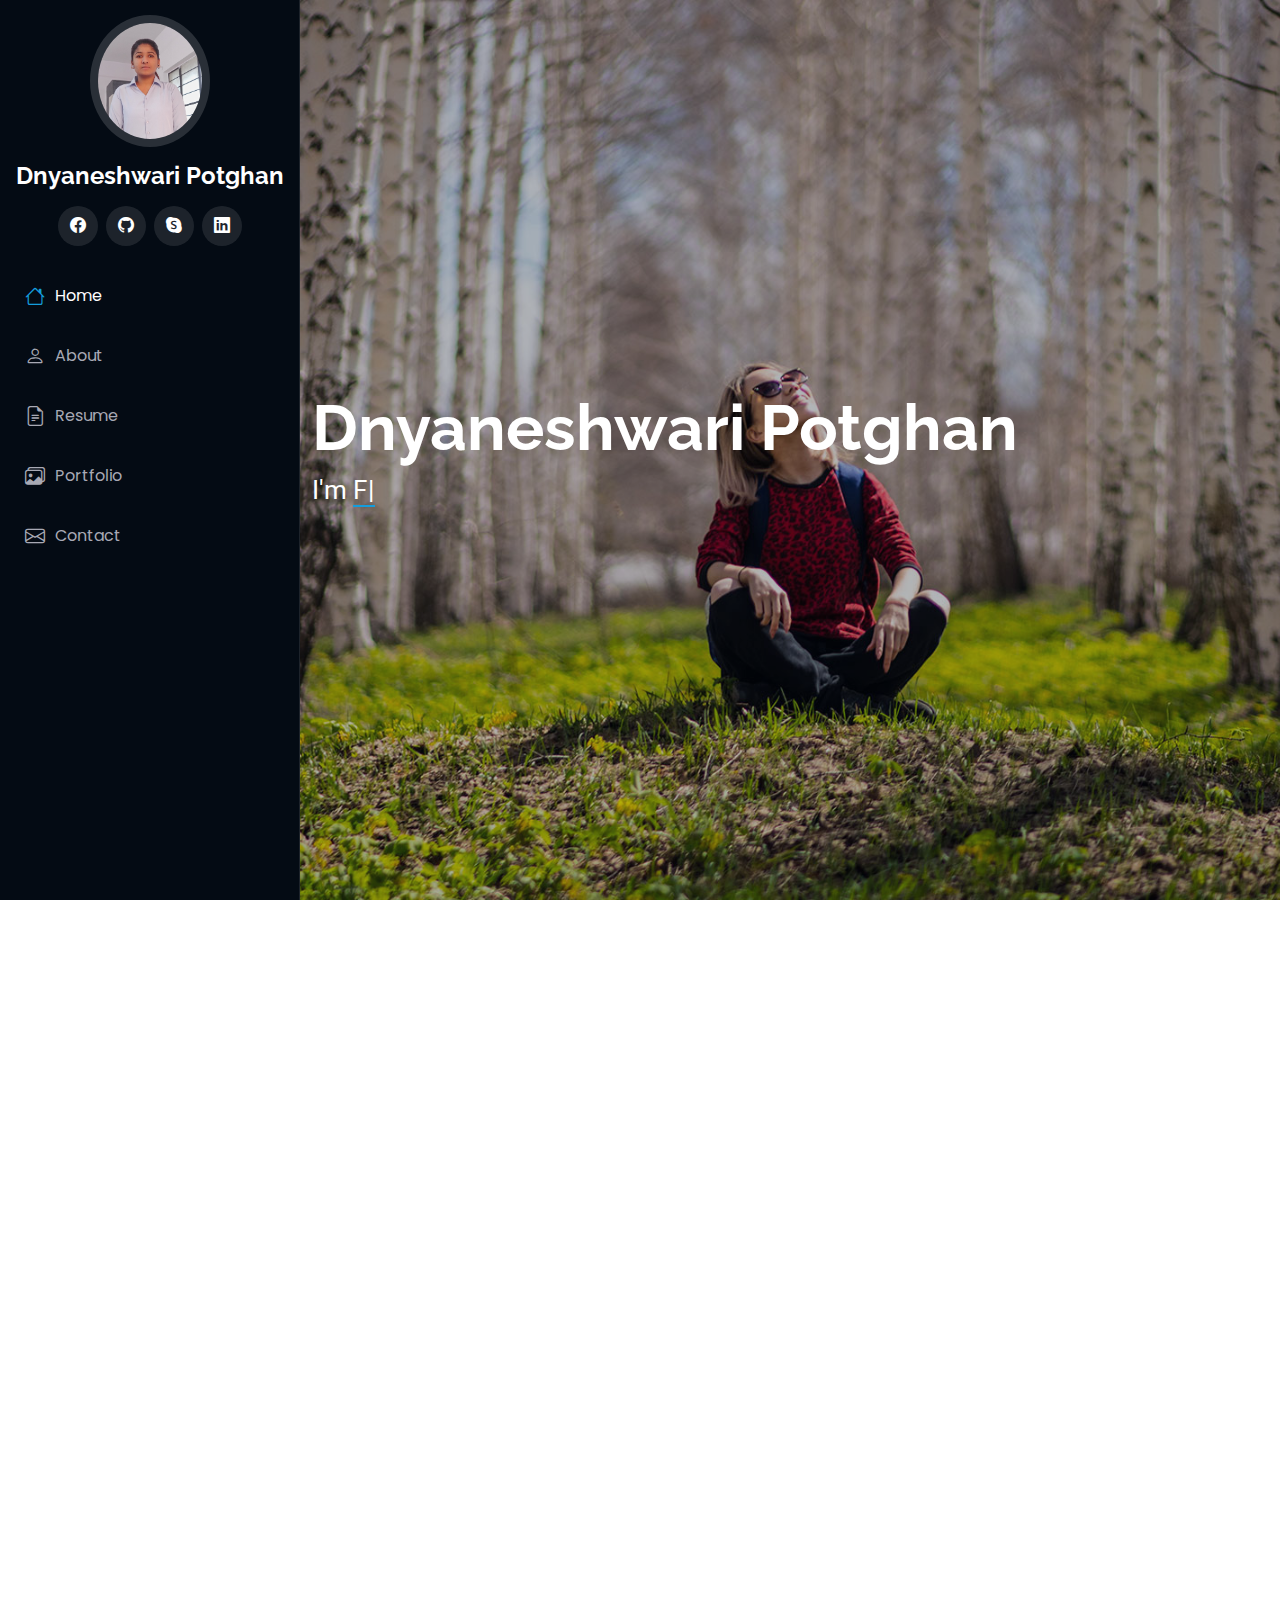
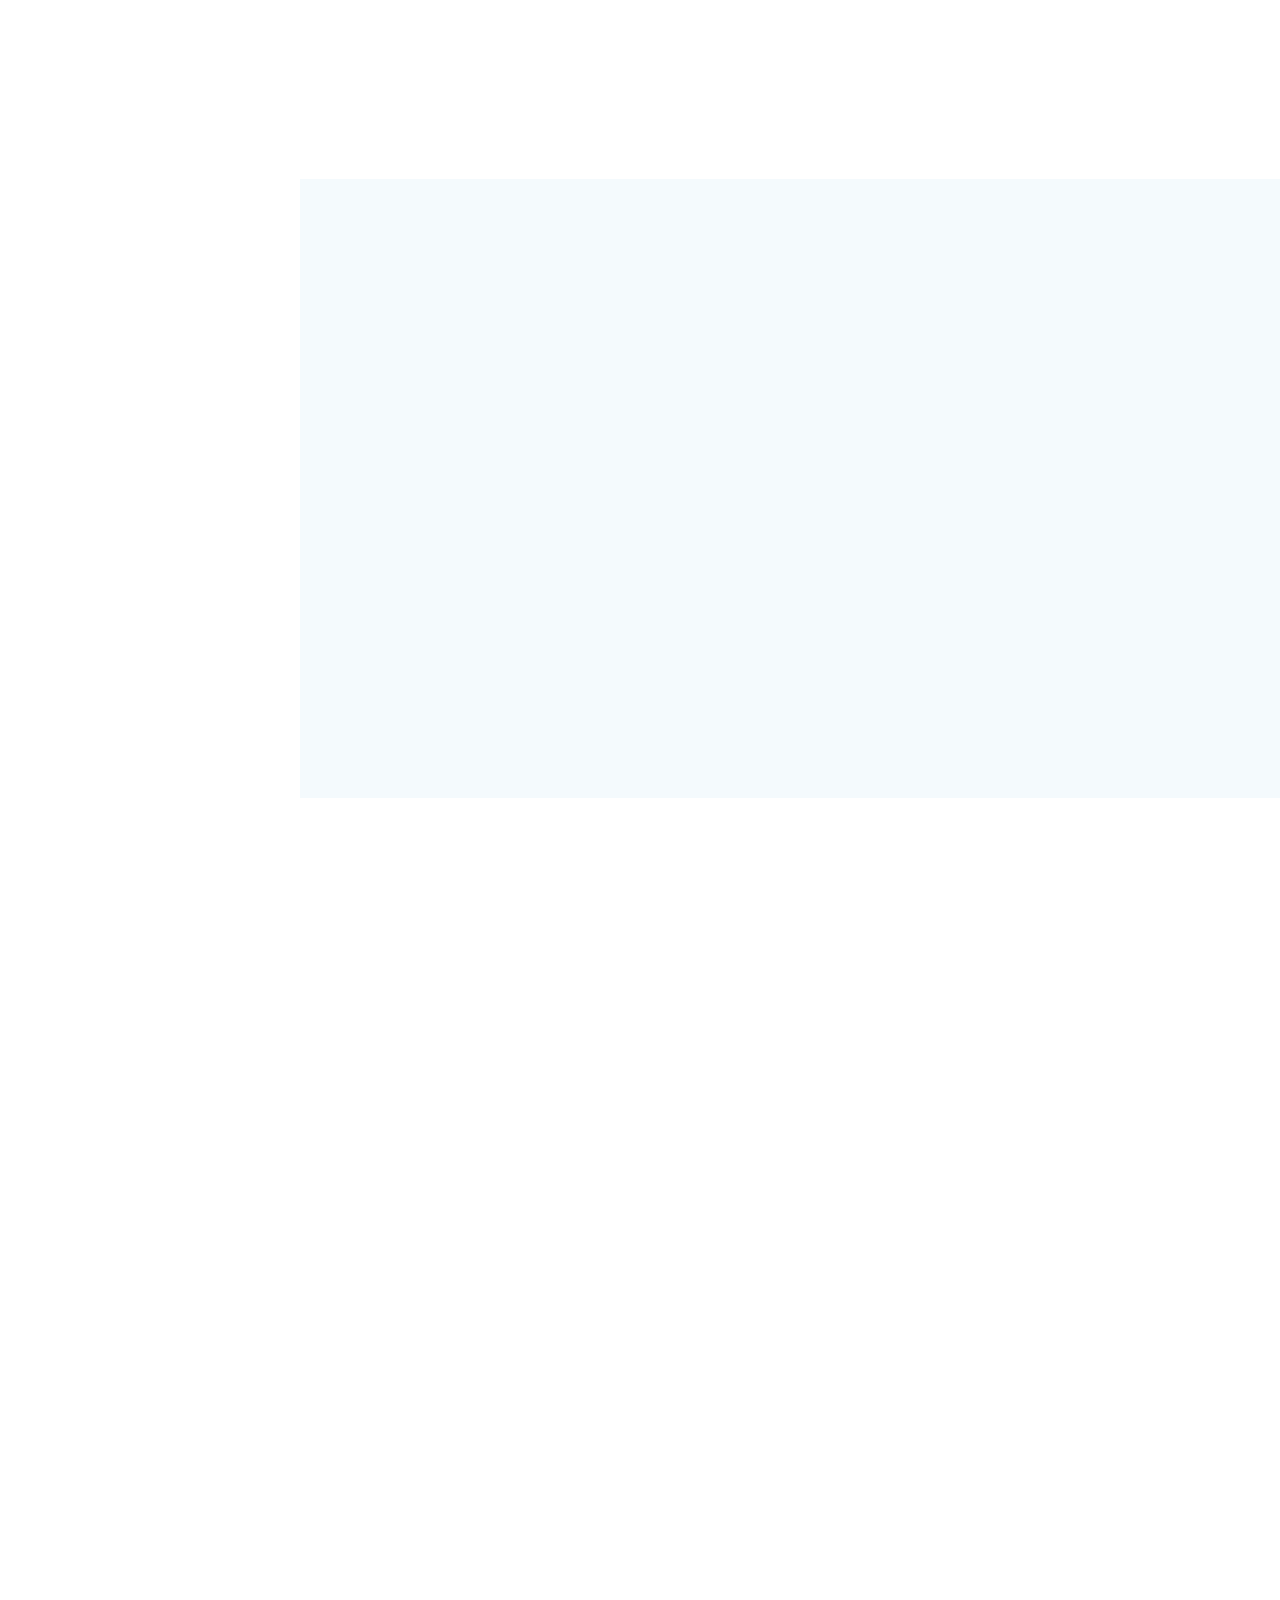
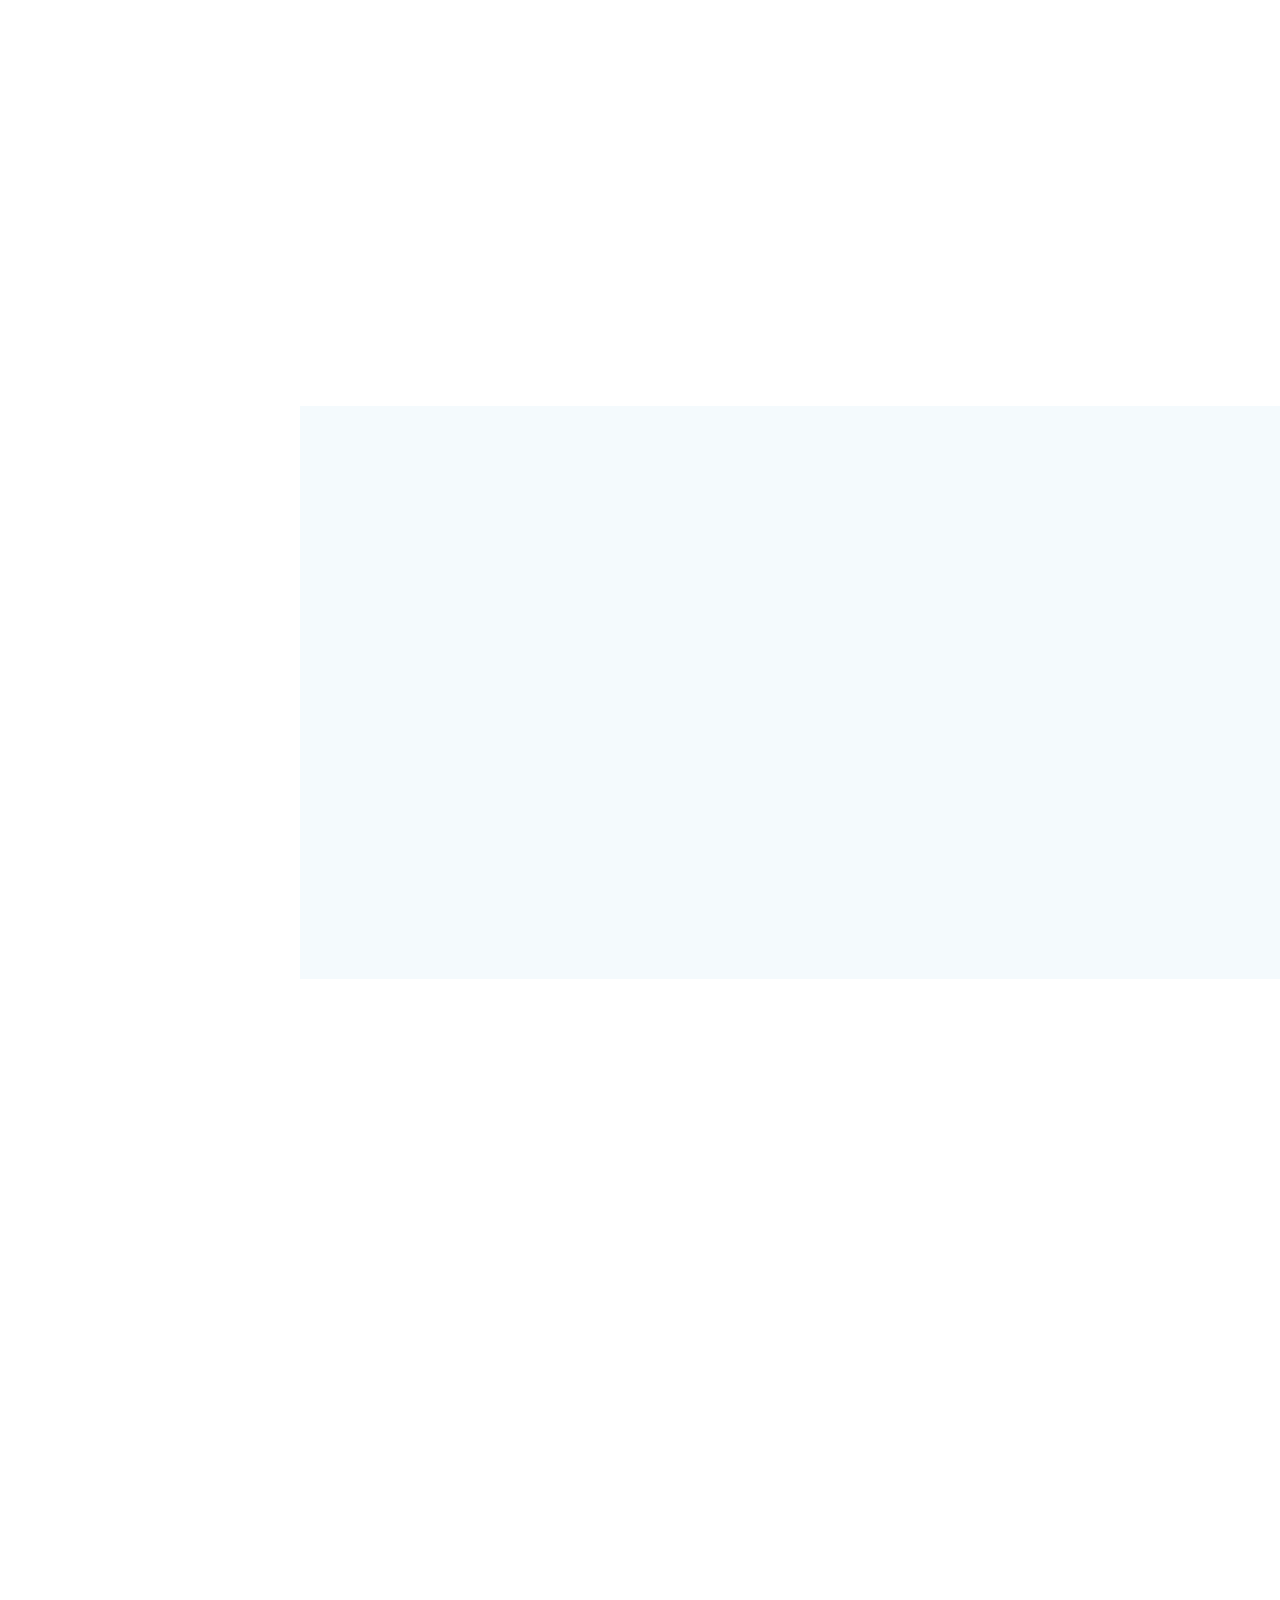
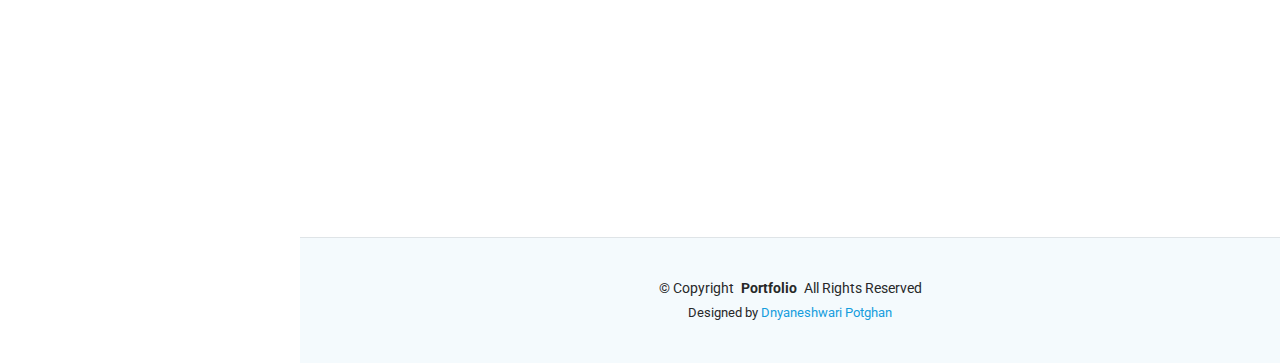
==== index.html @ bd9a8298 "Dnyaneshwari-Portfolio" ====
<!DOCTYPE html>
<html lang="en">

<head>
  <meta charset="utf-8">
  <meta content="width=device-width, initial-scale=1.0" name="viewport">
  <title> Dnyaneshwari Potghan</title>
  <meta content="" name="description">
  <meta content="" name="keywords">

  <!-- Favicons -->
  <link href=" https://static.vecteezy.com/system/resources/previews/004/753/030/non_2x/portfolio-icon-shadowed-detailed-portfolio-logo-free-vector.jpg" rel="icon">
  <link href="assets/img/apple-touch-icon.png" rel="apple-touch-icon">

  <!-- Fonts -->
  <link href="https://fonts.googleapis.com" rel="preconnect">
  <link href="https://fonts.gstatic.com" rel="preconnect" crossorigin>
  <link
    href="https://fonts.googleapis.com/css2?family=Roboto:ital,wght@0,100;0,300;0,400;0,500;0,700;0,900;1,100;1,300;1,400;1,500;1,700;1,900&family=Poppins:ital,wght@0,100;0,200;0,300;0,400;0,500;0,600;0,700;0,800;0,900;1,100;1,200;1,300;1,400;1,500;1,600;1,700;1,800;1,900&family=Raleway:ital,wght@0,100;0,200;0,300;0,400;0,500;0,600;0,700;0,800;0,900;1,100;1,200;1,300;1,400;1,500;1,600;1,700;1,800;1,900&display=swap"
    rel="stylesheet">

  <!-- Vendor CSS Files -->
  <link href="assets/vendor/bootstrap/css/bootstrap.min.css" rel="stylesheet">
  <link href="assets/vendor/bootstrap-icons/bootstrap-icons.css" rel="stylesheet">
  <link href="assets/vendor/aos/aos.css" rel="stylesheet">
  <link href="assets/vendor/glightbox/css/glightbox.min.css" rel="stylesheet">
  <link href="assets/vendor/swiper/swiper-bundle.min.css" rel="stylesheet">

  <!-- Main CSS File -->
  <link href="assets/css/main.css" rel="stylesheet">

  <!-- =======================================================
  * Template Name: iPortfolio
  * Template URL: https://bootstrapmade.com/iportfolio-bootstrap-portfolio-websites-template/
  * Updated: Jun 29 2024 with Bootstrap v5.3.3
  * Author: BootstrapMade.com
  * License: https://bootstrapmade.com/license/
  ======================================================== -->
</head>

<body class="index-page">

  <header id="header" class="header dark-background d-flex flex-column">
    <i class="header-toggle d-xl-none bi bi-list"></i>

    <div class="profile-img">
      <img src="assets/img/my-profile-img.jpg" alt="" class="img-fluid rounded-circle">
    </div>

    <a href="index.html" class="logo d-flex align-items-center justify-content-center">
      <!-- Uncomment the line below if you also wish to use an image logo -->
      <!-- <img src="assets/img/logo.png" alt=""> -->
      <h1 class="sitename"> Dnyaneshwari Potghan</h1>
    </a>

    <div class="social-links text-center">

      <a href="#" class="facebook"><i class="bi bi-facebook"></i></a>
      <a href="https://github.com/dnyanu-id9673" class="instagram"><i class="bi bi-github"></i></a>
      <a href="#" class="google-plus"><i class="bi bi-skype"></i></a>
      <a href="https://www.linkedin.com/in/dnyaneshwari-potghan-8aaa80269?utm_source=share&utm_campaign=share_via&utm_content=profile&utm_medium=android_app" class="linkedin"><i class="bi bi-linkedin"></i></a>
    </div>

    <nav id="navmenu" class="navmenu">
      <ul>
        <li><a href="#hero" class="active"><i class="bi bi-house navicon"></i>Home</a></li>
        <li><a href="#about"><i class="bi bi-person navicon"></i> About</a></li>
        <li><a href="#resume"><i class="bi bi-file-earmark-text navicon"></i> Resume</a></li>
        <li><a href="#portfolio"><i class="bi bi-images navicon"></i> Portfolio</a></li>




        <li><a href="#contact"><i class="bi bi-envelope navicon"></i> Contact</a></li>
      </ul>
    </nav>

  </header>

  <main class="main">

    <!-- Hero Section -->
    <section id="hero" class="hero section dark-background">

      <img src="assets/img/hero-bg.jpg" alt="" data-aos="fade-in" class="">

      <div class="container" data-aos="fade-up" data-aos-delay="100">
        <h2>Dnyaneshwari Potghan</h2>
        <p>I'm <span class="typed"
            data-typed-items="Fronted   Developer, Website  Developer, UI  Developer">Developer</span><span
            class="typed-cursor typed-cursor--blink" aria-hidden="true"></span><span
            class="typed-cursor typed-cursor--blink" aria-hidden="true"></span></p>
      </div>

    </section><!-- /Hero Section -->

    <!-- About Section -->
    <section id="about" class="about section">

      <!-- Section Title -->
      <div class="container section-title" data-aos="fade-up">
        <h2>About</h2>
        <p> I am a passionate <strong> Frontend Developer </strong>with experience in building responsive, user-friendly
          web applications. I specialize in HTML, CSS, JavaScript, and modern frameworks like Bootstrap to create
          seamless and interactive user experiences.

          With a keen eye for design and functionality, I focus on writing clean, maintainable code and ensuring
          cross-browser compatibility. </p>

      </div><!-- End Section Title -->

      <div class="container" data-aos="fade-up" data-aos-delay="100">

        <div class="row gy-4 justify-content-center">
          <div class="col-lg-4">
            <img src="assets/img/my-profile-img.jpg" class="img-fluid" alt="">
          </div>
          <div class="col-lg-8 content">
            <h2>UI/ Designer &amp; Web Developer.</h2>
            <p class="fst-italic py-3">
              <!-- Lorem ipsum dolor sit amet, consectetur adipiscing elit, sed do eiusmod tempor incididunt ut labore et dolore
              magna aliqua. -->
            </p>
            <div class="row">
              <div class="col-lg-6">
                <ul>
                  <li><i class="bi bi-chevron-right"></i> <strong>Birthday:</strong> <span>17 July 2003</span></li>
                  <li><i class="bi bi-chevron-right"></i> <strong>Website:</strong> <span>www.example.com</span></li>
                  <li><i class="bi bi-chevron-right"></i> <strong>Phone:</strong> <span> 7447576106</span></li>
                  <li><i class="bi bi-chevron-right"></i> <strong>City:</strong> <span> Maharastra , Pune</span></li>
                </ul>
              </div>
              <div class="col-lg-6">
                <ul>
                  <li><i class="bi bi-chevron-right"></i> <strong>Age:</strong> <span>21</span></li>
                  <li><i class="bi bi-chevron-right"></i> <strong>Degree:</strong> <span>BCS</span></li>
                  <li><i class="bi bi-chevron-right"></i> <strong>Email:</strong>
                    <span>dnyaneshwaripotghan@@gmail.com</span>
                  </li>
                  <li><i class="bi bi-chevron-right"></i> <strong>Freelance:</strong> <span>Available</span></li>
                </ul>
              </div>
            </div>
            <p class="py-3">
              My expertise extends to <strong> Frontend / UI </strong>principles, performance optimization, and
              integrating APIs to deliver dynamic and engaging websites.

              I am always eager to learn and explore the latest technologies to enhance my development skills. Whether
              it's crafting pixel-perfect designs, optimizing performance, or implementing smooth animations, I strive
              to create intuitive and aesthetically pleasing digital experiences.
            </p>
          </div>
        </div>

      </div>

    </section><!-- /About Section -->

    <!-- Stats Section -->
    <section id="stats" class="stats section">

      <div class="container" data-aos="fade-up" data-aos-delay="100">



      </div>

    </section><!-- /Stats Section -->

    <!-- Skills Section -->
    <section id="skills" class="skills section light-background">

      <!-- Section Title -->
      <div class="container section-title" data-aos="fade-up">
        <h2>Skills</h2>
        <!-- <p>Necessitatibus eius consequatur ex aliquid fuga eum quidem sint consectetur velit</p> -->
      </div><!-- End Section Title -->

      <div class="container" data-aos="fade-up" data-aos-delay="100">

        <div class="row skills-content skills-animation">

          <div class="col-lg-6">

            <div class="progress">
              <span class="skill"><span>HTML 5</span> <i class="val">100%</i></span>
              <div class="progress-bar-wrap">
                <div class="progress-bar" role="progressbar" aria-valuenow="100" aria-valuemin="0" aria-valuemax="100">
                </div>
              </div>
            </div><!-- End Skills Item -->

            <div class="progress">
              <span class="skill"><span>CSS 3</span> <i class="val">100%</i></span>
              <div class="progress-bar-wrap">
                <div class="progress-bar" role="progressbar" aria-valuenow="100" aria-valuemin="0" aria-valuemax="100">
                </div>
              </div>
            </div><!-- End Skills Item -->

            <div class="progress">
              <span class="skill"><span>JavaScript</span> <i class="val">75%</i></span>
              <div class="progress-bar-wrap">
                <div class="progress-bar" role="progressbar" aria-valuenow="96" aria-valuemin="0" aria-valuemax="100">
                </div>
              </div>
            </div><!-- End Skills Item -->
            <div class="progress">
              <span class="skill"><span> DOM Manipulation</span> <i class="val">96%</i></span>
              <div class="progress-bar-wrap">
                <div class="progress-bar" role="progressbar" aria-valuenow="96" aria-valuemin="0" aria-valuemax="100">
                </div>
              </div>
            </div><!-- End Skills Item -->
            <div class="progress">
              <span class="skill"><span>Responsiveness</span> <i class="val">100%</i></span>
              <div class="progress-bar-wrap">
                <div class="progress-bar" role="progressbar" aria-valuenow="100" aria-valuemin="0" aria-valuemax="100">
                </div>
              </div>
            </div><!-- End Skills Item -->


          </div>

          <div class="col-lg-6">


            <div class="progress">
              <span class="skill"><span> Restful API</span> <i class="val">100%</i></span>
              <div class="progress-bar-wrap">
                <div class="progress-bar" role="progressbar" aria-valuenow="100" aria-valuemin="0" aria-valuemax="100">
                </div>
              </div>
            </div><!-- End Skills Item -->

            <div class="progress">
              <span class="skill"><span> BootStrap</span> <i class="val">100%</i></span>
              <div class="progress-bar-wrap">
                <div class="progress-bar" role="progressbar" aria-valuenow="100" aria-valuemin="0" aria-valuemax="100">
                </div>
              </div>
            </div><!-- End Skills Item -->


            <div class="progress">
              <span class="skill"><span>JSON</span> <i class="val">95%</i></span>
              <div class="progress-bar-wrap">
                <div class="progress-bar" role="progressbar" aria-valuenow="96" aria-valuemin="0" aria-valuemax="100">
                </div>
              </div>
            </div><!-- End Skills Item -->



            <div class="progress">
              <span class="skill"><span> Ajax</span> <i class="val">95%</i></span>
              <div class="progress-bar-wrap">
                <div class="progress-bar" role="progressbar" aria-valuenow="96" aria-valuemin="0" aria-valuemax="100">
                </div>
              </div>
            </div><!-- End Skills Item -->

            <div class="progress">
              <span class="skill"><span> Backend - Java</span> <i class="val">96%</i></span>
              <div class="progress-bar-wrap">
                <div class="progress-bar" role="progressbar" aria-valuenow="96" aria-valuemin="0" aria-valuemax="100">
                </div>
              </div>
            </div><!-- End Skills Item -->

            <div class="progress">
              <span class="skill"><span> Database - MySQL</span> <i class="val">96%</i></span>
              <div class="progress-bar-wrap">
                <div class="progress-bar" role="progressbar" aria-valuenow="96" aria-valuemin="0" aria-valuemax="100">
                </div>
              </div>
            </div><!-- End Skills Item -->




          </div>

        </div>

      </div>

    </section><!-- /Skills Section -->

    <!-- Resume Section -->
    <section id="resume" class="resume section">

      <!-- Section Title -->
      <div class="container section-title" data-aos="fade-up">
        <h2>Resume</h2>
        <!-- <p>Magnam dolores commodi suscipit. Necessitatibus eius consequatur ex aliquid fuga eum quidem. Sit sint
          consectetur velit. Quisquam quos quisquam cupiditate. Et nemo qui impedit suscipit alias ea. Quia fugiat sit
          in iste officiis commodi quidem hic quas.</p> -->
      </div><!-- End Section Title -->

      <div class="container">

        <div class="row">

          <div class="col-lg-6" data-aos="fade-up" data-aos-delay="100">
            <h3 class="resume-title">Sumary</h3>

            <!-- <div class="resume-item pb-0">
              <h4> App</h4>
              <p><em>Innovative and deadline-driven Graphic Designer with 3+ years of experience designing and
                  developing user-centered digital/print marketing material from initial concept to final, polished
                  deliverable.</em></p>
              <ul>
                <li>Portland par 127,Orlando, FL</li>
                <li>(123) 456-7891</li>
                <li>alice.barkley@example.com</li>
              </ul>
            </div>Edn Resume Item -->

            <h3 class="resume-title">Education</h3>

            <div class="resume-item">
              <h4>Master of Computer Science (MCS)</h4>
              <h5> 2024-2025 (Pursuing)</h5>
              <p><em> Savitribai Phule Pune University</em></p>
              <p>CGPA : 8.00 </p>
            </div><!-- Edn Resume Item -->
            <div class="resume-item">
              <h4> BSC Computer Science (BCS)</h4>
              <h5>2021 - 2024</h5>
              <p><em> Savitribai Phule Pune University</em></p>
              <p> CGPA : 8.27</p>
            </div><!-- Edn Resume Item -->

            <div class="resume-item">
              <h4> 12th HSC</h4>
              <h5>2020 - 2021</h5>
              <p><em>Percentage : 83.00 </em></p>
              <p>Pune Board </p>
            </div>
            <div class="resume-item">
              <h4> 10th SSC</h4>
              <h5>2020 - 2021</h5>
              <p><em>Percentage : 72.80 </em></p>
              <p>Pune Board </p>
            </div><!-- Edn Resume Item -->

          </div>

          <div class="col-lg-6" data-aos="fade-up" data-aos-delay="200">
            <h3 class="resume-title">Professional Experience</h3>
            <div class="resume-item">
              <h4> Web / UI Developer</h4>
              <h5>2024-2025 - Present</h5>
              <p><em> Appzia Technology Viman Nagar Pune</em></p>
              <ul>
                <li> As a Web Developer, I was responsible for designing, developing, and maintaining dynamic and
                  responsive web applications. My role involved working with front-end and back-end technologies to
                  create seamless user experiences. </li>
                <li>As a Front-End Developer at Appzia, I successfully designed and developed 10+ web projects, creating
                  responsive and user-friendly interfaces. My role involved translating UI/UX designs into functional
                  web applications using HTML, CSS, JavaScript, and Bootstrap. I worked closely with designers and
                  backend developers to build interactive and engaging web experiences while ensuring cross-browser
                  compatibility and optimized performance. </li>
                  <li> Throughout my tenure, I focused on enhancing website speed,
                    improving accessibility, and implementing best practices for modern web development. I also gained
                    hands-on experience in API integration,   and responsive design techniques. My
                    contributions helped deliver high-quality, visually appealing, and scalable web applications,
                    demonstrating my expertise in front-end development. </li>

              </ul>
            </div><!-- Edn Resume Item -->

            <div class="resume-item">
              <h4> Frontend Developer</h4>
              <h5>2024</h5>
              <p><em> BrightLink Info Technology PVR LTD Karve Nagar Pune</em></p>
              <ul>
                <li> As a Front-End Developer, I was responsible for creating visually appealing, responsive, and
                  user-friendly web applications. My role involved translating UI/UX designs into functional web
                  interfaces while ensuring smooth performance and cross-browser compatibility.</li>
              
              </ul>
            </div><!-- Edn Resume Item -->

          </div>

        </div>

      </div>

    </section><!-- /Resume Section -->

    <!-- Portfolio Section -->
    <section id="portfolio" class="portfolio section light-background">

      <!-- Section Title -->
      <div class="container section-title" data-aos="fade-up">
        <h2>Portfolio</h2>
        <!-- <p>Magnam dolores commodi suscipit. Necessitatibus eius consequatur ex aliquid fuga eum quidem. Sit sint
          consectetur velit. Quisquam quos quisquam cupiditate. Et nemo qui impedit suscipit alias ea. Quia fugiat sit
          in iste officiis commodi quidem hic quas.</p> -->
      </div><!-- End Section Title -->

      <div class="container">

        <div class="isotope-layout" data-default-filter="*" data-layout="masonry" data-sort="original-order">

          <ul class="portfolio-filters isotope-filters" data-aos="fade-up" data-aos-delay="100">
            <li data-filter="*" class="filter-active">All</li>
            <li data-filter=".filter-app">Website</li>
            <li data-filter=".filter-product"> Dashboard</li>
            <!-- <li data-filter=".filter-branding">Branding</li>
            <li data-filter=".filter-books">Books</li> -->
          </ul><!-- End Portfolio Filters -->

          <div class="row gy-4 isotope-container" data-aos="fade-up" data-aos-delay="200">

            <div class="col-lg-4 col-md-6 portfolio-item isotope-item filter-app">
              <div class="portfolio-content h-100">
                <img src="assets/img/portfolio/ website1 (1).png" class="img-fluid" alt="">
                <div class="portfolio-info">
                  <h4>Website1</h4>
                  <p> Gadilo Bharat.com</p>
                  <a href="assets/img/portfolio/ website1 (1).png" title="" data-gallery="portfolio-gallery-app"
                    class="glightbox preview-link"><i class="bi bi-zoom-in"></i></a>
                  <a href="https://gadilobharat.com/" title="More Details" class="details-link"><i
                      class="bi bi-link-45deg"></i></a>
                </div>
              </div>
            </div><!-- End Portfolio Item -->


            <div class="col-lg-4 col-md-6 portfolio-item isotope-item filter-app">
              <div class="portfolio-content h-100">
                <img src="assets/img/portfolio/ website1 (2).png" class="img-fluid" alt="">
                <div class="portfolio-info">
                  <h4>Website2</h4>
                  <p> Enclousure</p>
                  <a href="assets/img/portfolio/ website1 (2).png" title="" data-gallery="portfolio-gallery-app"
                    class="glightbox preview-link"><i class="bi bi-zoom-in"></i></a>
                  <a href="https://enclosureapp.com/" title="More Details" class="details-link"><i
                      class="bi bi-link-45deg"></i></a>
                </div>
              </div>
            </div><!-- End Portfolio Item -->

            <div class="col-lg-4 col-md-6 portfolio-item isotope-item filter-app">
              <div class="portfolio-content h-100">
                <img src="assets/img/portfolio/ website1 (3).png" class="img-fluid" alt="">
                <div class="portfolio-info">
                  <h4>Website3</h4>
                  <p> Online Grossary Shop</p>
                  <a href="assets/img/portfolio/ website1 (3).png" title="" data-gallery="portfolio-gallery-app"
                    class="glightbox preview-link"><i class="bi bi-zoom-in"></i></a>
                  <a href="./website-two.html" title="More Details" class="details-link"><i
                      class="bi bi-link-45deg"></i></a>
                </div>
              </div>
            </div><!-- End Portfolio Item -->

            <!-- --------------------------- -->
            <div class="col-lg-4 col-md-6 portfolio-item isotope-item filter-app">
              <div class="portfolio-content h-100">
                <img src="assets/img/portfolio/ website1 (4).png" class="img-fluid" alt="">
                <div class="portfolio-info">
                  <h4>Website4</h4>
                  <p> PortFolio</p>
                  <a href="assets/img/portfolio/ website1 (4).png" title="" data-gallery="portfolio-gallery-app"
                    class="glightbox preview-link"><i class="bi bi-zoom-in"></i></a>
                  <a href="index.html" title="More Details" class="details-link"><i
                      class="bi bi-link-45deg"></i></a>
                </div>
              </div>
            </div><!-- End Portfolio Item -->


            <div class="col-lg-4 col-md-6 portfolio-item isotope-item filter-app">
              <div class="portfolio-content h-100">
                <img src="assets/img/portfolio/ website1 (5).png" class="img-fluid" alt="">
                <div class="portfolio-info">
                  <h4>Website5</h4>
                  <p> Wikipedia</p>
                  <a href="assets/img/portfolio/ website1 (5).png" title="" data-gallery="portfolio-gallery-app"
                    class="glightbox preview-link"><i class="bi bi-zoom-in"></i></a>
                  <a href="./website-one.html" title="More Details" class="details-link"><i
                      class="bi bi-link-45deg"></i></a>
                </div>
              </div>
            </div><!-- End Portfolio Item -->
            <div class="col-lg-4 col-md-6 portfolio-item isotope-item filter-app">
              <div class="portfolio-content h-100">
                <img src="assets/img/portfolio/ myntra1 (10).png" class="img-fluid" alt="">
                <div class="portfolio-info">
                  <h4>Website6</h4>
                  <p> Myntra Clone Website</p>
                  <a href="assets/img/portfolio/ myntra1 (10).png" title="" data-gallery="portfolio-gallery-app"
                    class="glightbox preview-link"><i class="bi bi-zoom-in"></i></a>
                  <a href="./website-four.html" title="More Details" class="details-link"><i
                      class="bi bi-link-45deg"></i></a>
                </div>
              </div>
            </div><!-- End Portfolio Item -->

            <!-- ------------------------------ -->

            <div class="col-lg-4 col-md-6 portfolio-item isotope-item filter-product">
              <div class="portfolio-content h-100">
                <img src="assets/img/portfolio/dashoard1 (1).png" class="img-fluid" alt="">
                <div class="portfolio-info">
                  <h4>Dashboard1</h4>
                  <p> Heddge Capitals</p>
                  <a href="assets/img/portfolio/dashoard1 (1).png" title="Product 1"
                    data-gallery="portfolio-gallery-product" class="glightbox preview-link"><i
                      class="bi bi-zoom-in"></i></a>
                  <a href="./dashboard-one.html" title="More Details" class="details-link"><i
                      class="bi bi-link-45deg"></i></a>
                </div>
              </div>
            </div><!-- End Portfolio Item -->

             

           

            <div class="col-lg-4 col-md-6 portfolio-item isotope-item filter-product">
              <div class="portfolio-content h-100">
                <img src="assets/img/portfolio/dash2 (1).png" class="img-fluid" alt="">
                <div class="portfolio-info">
                  <h4> Dashboard2</h4>
                  <p> Heddge Capital</p>
                  <a href="assets/img/portfolio/dash2 (1).png" title="Dashboard2"
                    data-gallery="portfolio-gallery-product" class="glightbox preview-link"><i
                      class="bi bi-zoom-in"></i></a>
                  <a href="./dashboard-two.html" title="More Details" class="details-link"><i
                      class="bi bi-link-45deg"></i></a>
                </div>
              </div>
            </div><!-- End Portfolio Item -->

             

            

            

            <div class="col-lg-4 col-md-6 portfolio-item isotope-item filter-product">
              <div class="portfolio-content h-100">
                <img src="assets/img/portfolio/ dash3 (1).png" class="img-fluid" alt="">
                <div class="portfolio-info">
                  <h4>Dashboard3</h4>
                  <p> Gadilo Bharat</p>
                  <a href="assets/img/portfolio/ dash3 (1).png" title="Dashboard3"
                    data-gallery="portfolio-gallery-product" class="glightbox preview-link"><i
                      class="bi bi-zoom-in"></i></a>
                  <a href="./dashboard-three.html" title="More Details" class="details-link"><i
                      class="bi bi-link-45deg"></i></a>
                </div>
              </div>
            </div><!-- End Portfolio Item -->


            <div class="col-lg-4 col-md-6 portfolio-item isotope-item filter-product">
              <div class="portfolio-content h-100">
                <img src="assets/img/portfolio/ dash4 (2).png" class="img-fluid" alt="">
                <div class="portfolio-info">
                  <h4>Dashboard4</h4>
                  <p> Color Prediction</p>
                  <a href="assets/img/portfolio/ dash4 (2).png" title="Dashboard4"
                    data-gallery="portfolio-gallery-product" class="glightbox preview-link"><i
                      class="bi bi-zoom-in"></i></a>
                  <a href="./dashboard-four.html" title="More Details" class="details-link"><i
                      class="bi bi-link-45deg"></i></a>
                </div>
              </div>
            </div><!-- End Portfolio Item -->
            <!-- <div class="col-lg-4 col-md-6 portfolio-item isotope-item filter-product">
              <div class="portfolio-content h-100">
                <img src="assets/img/portfolio/product-3.jpg" class="img-fluid" alt="">
                <div class="portfolio-info">
                  <h4>Dashboard5</h4>
                  <p>Lorem ipsum, dolor sit amet consectetur</p>
                  <a href="assets/img/portfolio/product-3.jpg" title="Dashboard5"
                    data-gallery="portfolio-gallery-product" class="glightbox preview-link"><i
                      class="bi bi-zoom-in"></i></a>
                  <a href="portfolio-details.html" title="More Details" class="details-link"><i
                      class="bi bi-link-45deg"></i></a>
                </div>
              </div>
            </div>End Portfolio Item -->

            

            

          </div><!-- End Portfolio Container -->

        </div>

      </div>

    </section><!-- /Portfolio Section -->

    <!-- Services Section -->


    <!-- Testimonials Section -->
       

    <!-- Contact Section -->
    <section id="contact" class="contact section">

      <!-- Section Title -->
      <div class="container section-title" data-aos="fade-up">
        <h2>Contact</h2>
        <!-- <p>Necessitatibus eius consequatur ex aliquid fuga eum quidem sint consectetur velit</p> -->
      </div><!-- End Section Title -->

      <div class="container" data-aos="fade-up" data-aos-delay="100">

        <div class="row gy-4">

          <div class="col-lg-5">

            <div class="info-wrap">
              <div class="info-item d-flex" data-aos="fade-up" data-aos-delay="200">
                <i class="bi bi-geo-alt flex-shrink-0"></i>
                <div>
                  <h3>Address</h3>
                  <p>Pune , Maharastra </p>
                </div>
              </div><!-- End Info Item -->

              <div class="info-item d-flex" data-aos="fade-up" data-aos-delay="300">
                <i class="bi bi-telephone flex-shrink-0"></i>
                <div>
                  <h3>Call Us</h3>
                  <p>+91 7447576107</p>
                </div>
              </div><!-- End Info Item -->

              <div class="info-item d-flex" data-aos="fade-up" data-aos-delay="400">
                <i class="bi bi-envelope flex-shrink-0"></i>
                <div>
                  <h3>Email Us</h3>
                  <p>dnyaneshwaripotghan@gmail.com</p>
                </div>
              </div><!-- End Info Item -->

              <iframe
                src="https://www.google.com/maps/embed?pb=!1m18!1m12!1m3!1d242117.70906969695!2d73.69815309340439!3d18.524870610788835!2m3!1f0!2f0!3f0!3m2!1i1024!2i768!4f13.1!3m3!1m2!1s0x3bc2bf2e67461101%3A0x828d43bf9d9ee343!2sPune%2C%20Maharashtra!5e0!3m2!1sen!2sin!4v1742232803474!5m2!1sen!2sin"
                frameborder="0" style="border:0; width: 100%; height: 270px;" allowfullscreen="" loading="lazy"
                referrerpolicy="no-referrer-when-downgrade"></iframe>
            </div>
          </div>

          <div class="col-lg-7">
            <form action="forms/contact.php" method="post" class="php-email-form" data-aos="fade-up"
              data-aos-delay="200">
              <div class="row gy-4">

                <div class="col-md-6">
                  <label for="name-field" class="pb-2">Your Name</label>
                  <input type="text" name="name" id="name-field" class="form-control" required="">
                </div>

                <div class="col-md-6">
                  <label for="email-field" class="pb-2">Your Email</label>
                  <input type="email" class="form-control" name="email" id="email-field" required="">
                </div>

                <div class="col-md-12">
                  <label for="subject-field" class="pb-2">Subject</label>
                  <input type="text" class="form-control" name="subject" id="subject-field" required="">
                </div>

                <div class="col-md-12">
                  <label for="message-field" class="pb-2">Message</label>
                  <textarea class="form-control" name="message" rows="10" id="message-field" required=""></textarea>
                </div>

                <div class="col-md-12 text-center">
                  <div class="loading">Loading</div>
                  <div class="error-message"></div>
                  <div class="sent-message">Your message has been sent. Thank you!</div>

                  <button type="submit">Send Message</button>
                </div>

              </div>
            </form>
          </div><!-- End Contact Form -->

        </div>

      </div>

    </section><!-- /Contact Section -->

  </main>

  <footer id="footer" class="footer position-relative light-background">

    <div class="container">
      <div class="copyright text-center ">
        <p>© <span>Copyright</span> <strong class="px-1 sitename">Portfolio</strong> <span>All Rights Reserved</span>
        </p>
      </div>
      <div class="credits">
        <!-- All the links in the footer should remain intact. -->
        <!-- You can delete the links only if you've purchased the pro version. -->
        <!-- Licensing information: https://bootstrapmade.com/license/ -->
        <!-- Purchase the pro version with working PHP/AJAX contact form: [buy-url] -->
        Designed by <a href="https://mail.google.com/mail/u/0/#inbox"> Dnyaneshwari Potghan</a>
      </div>

  </footer>

  <!-- Scroll Top -->
  <a href="#" id="scroll-top" class="scroll-top d-flex align-items-center justify-content-center"><i
      class="bi bi-arrow-up-short"></i></a>

  <!-- Preloader -->
  <div id="preloader"></div>

  <!-- Vendor JS Files -->
  <script src="assets/vendor/bootstrap/js/bootstrap.bundle.min.js"></script>
  <script src="assets/vendor/php-email-form/validate.js"></script>
  <script src="assets/vendor/aos/aos.js"></script>
  <script src="assets/vendor/typed.js/typed.umd.js"></script>
  <script src="assets/vendor/purecounter/purecounter_vanilla.js"></script>
  <script src="assets/vendor/waypoints/noframework.waypoints.js"></script>
  <script src="assets/vendor/glightbox/js/glightbox.min.js"></script>
  <script src="assets/vendor/imagesloaded/imagesloaded.pkgd.min.js"></script>
  <script src="assets/vendor/isotope-layout/isotope.pkgd.min.js"></script>
  <script src="assets/vendor/swiper/swiper-bundle.min.js"></script>

  <!-- Main JS File -->
  <script src="assets/js/main.js"></script>

</body>

</html>
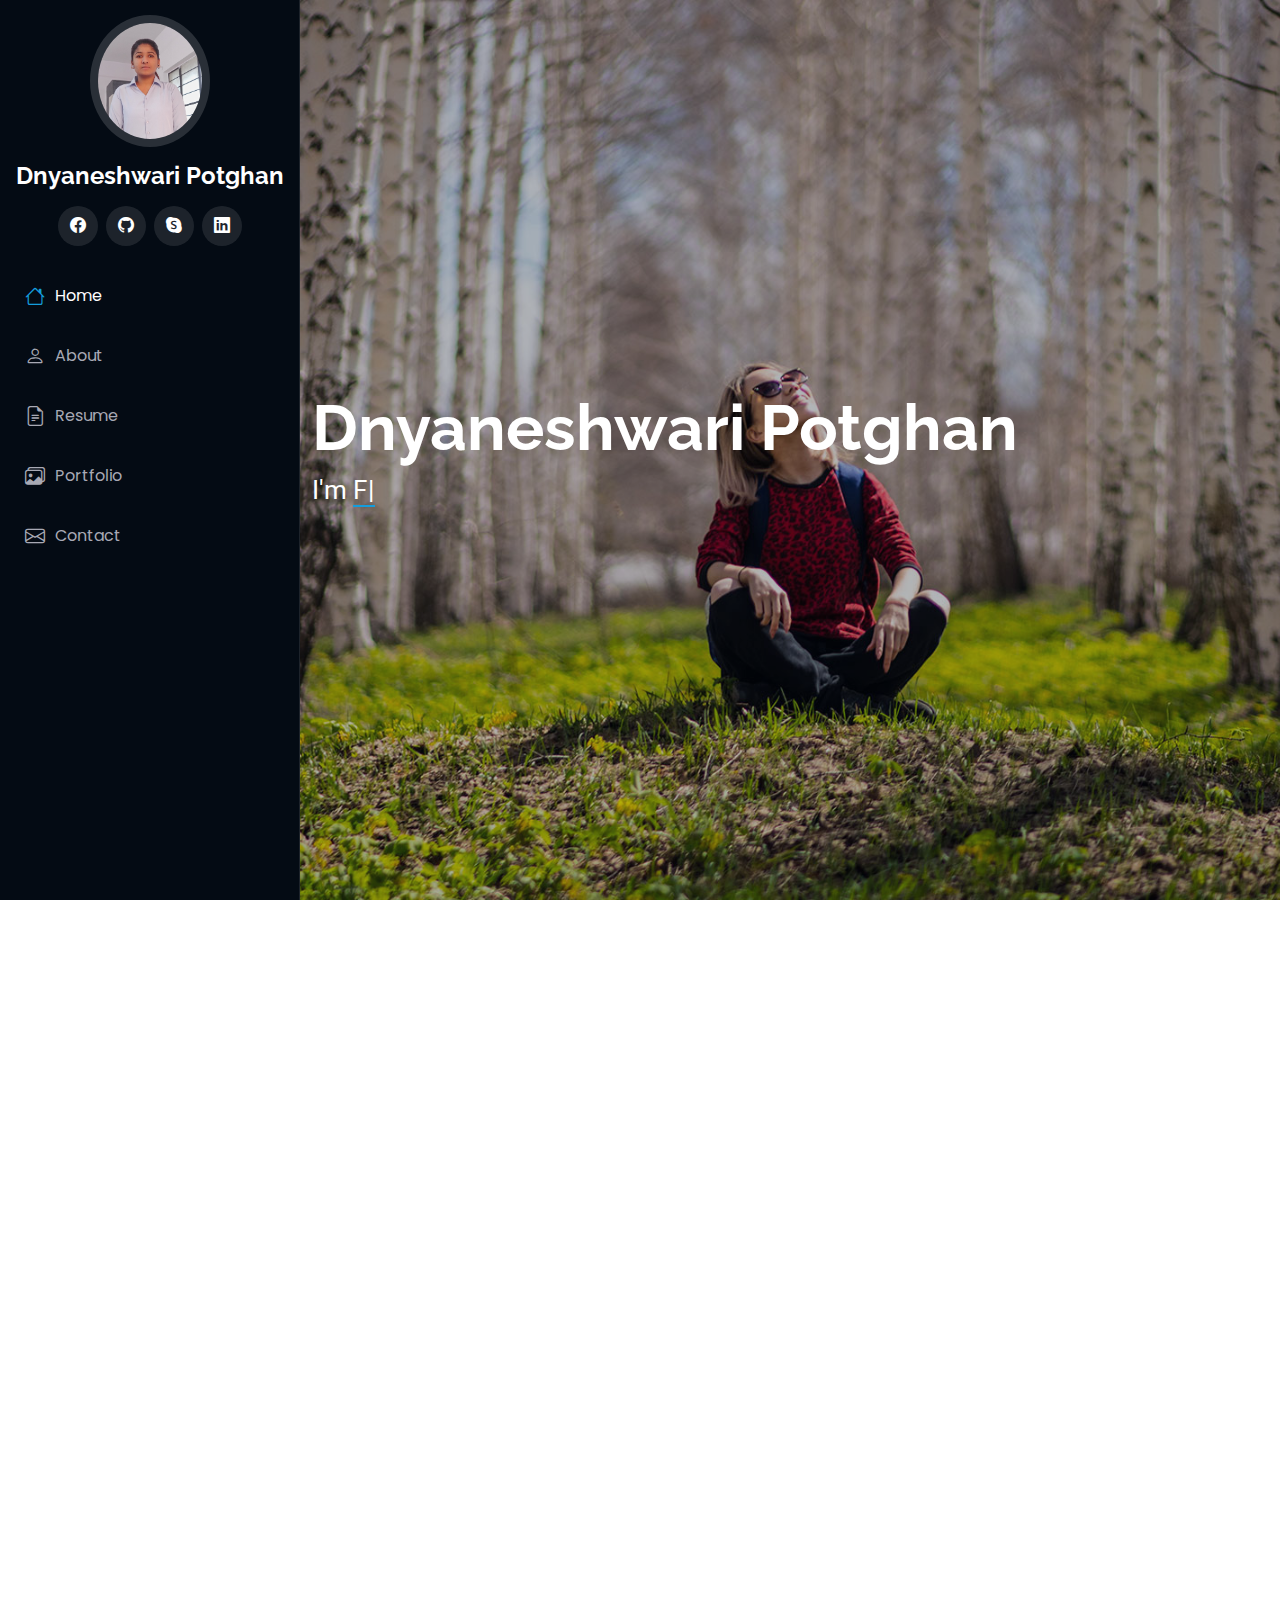
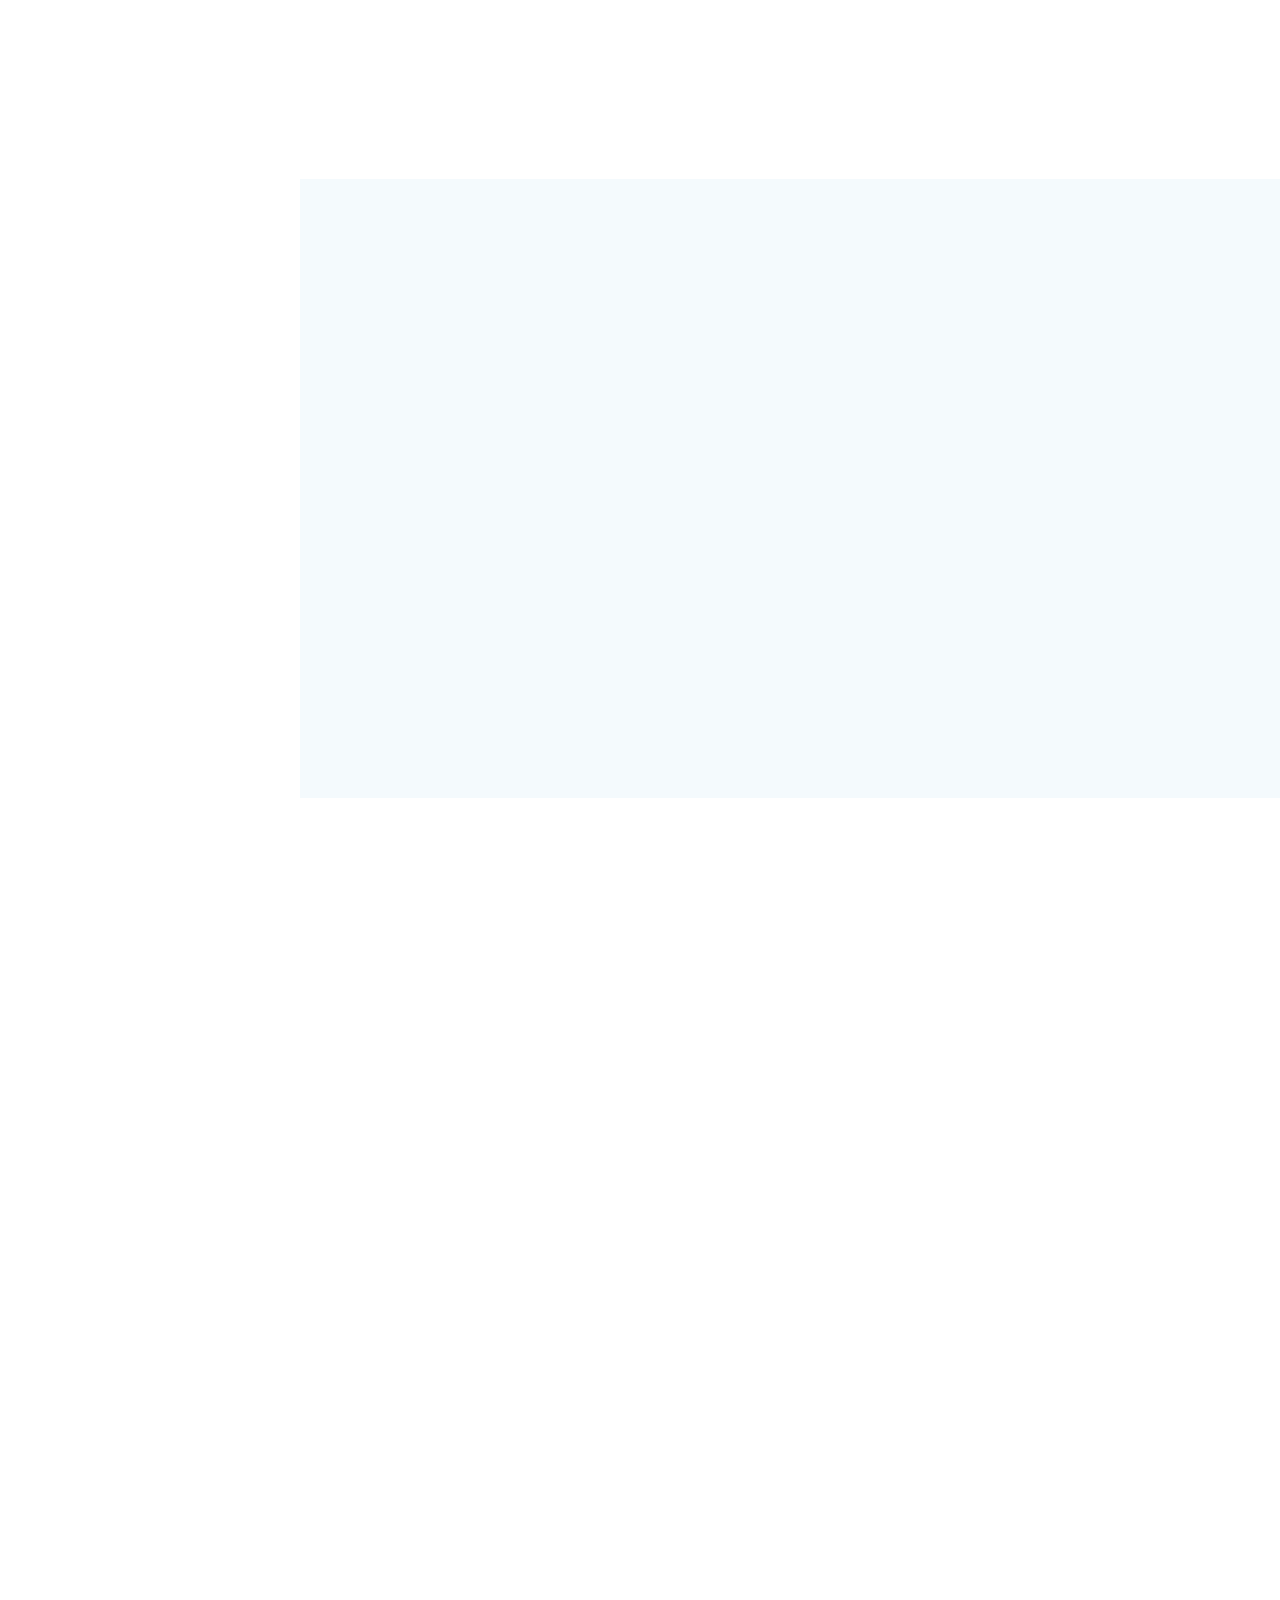
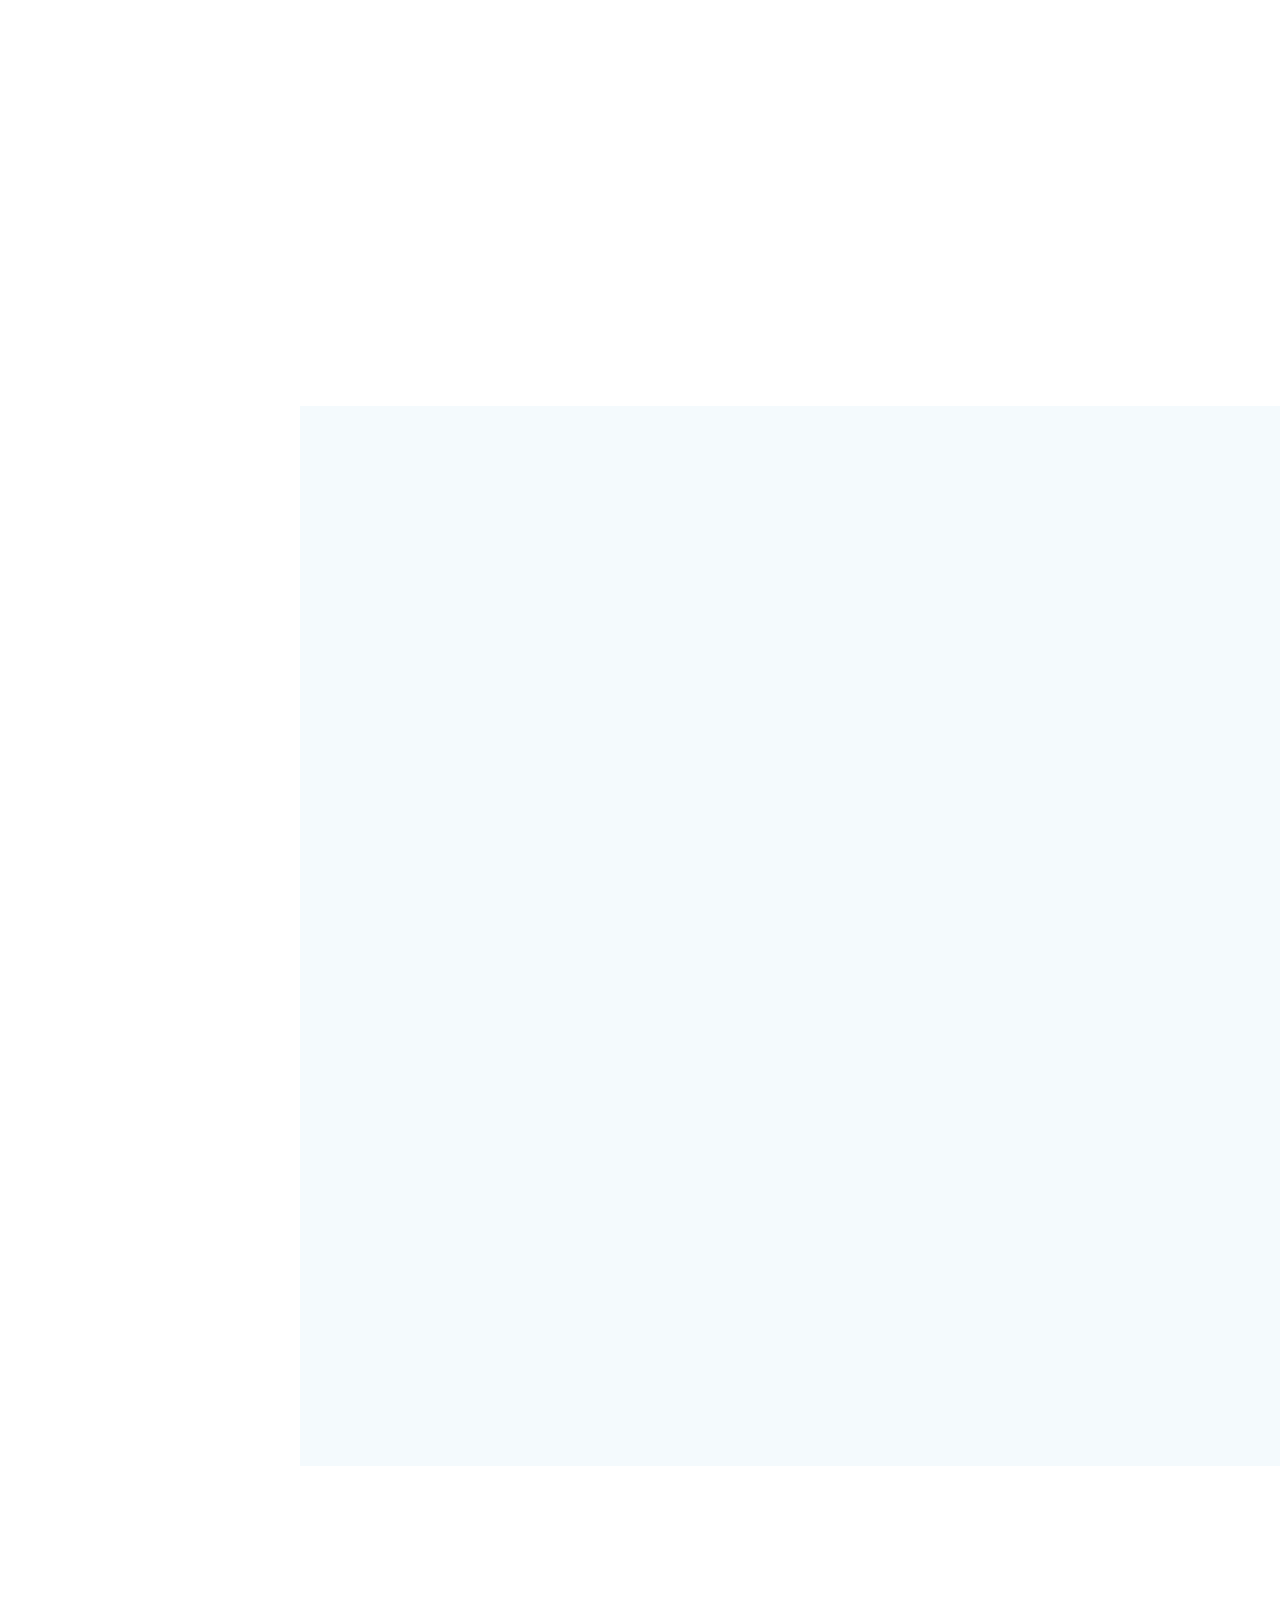
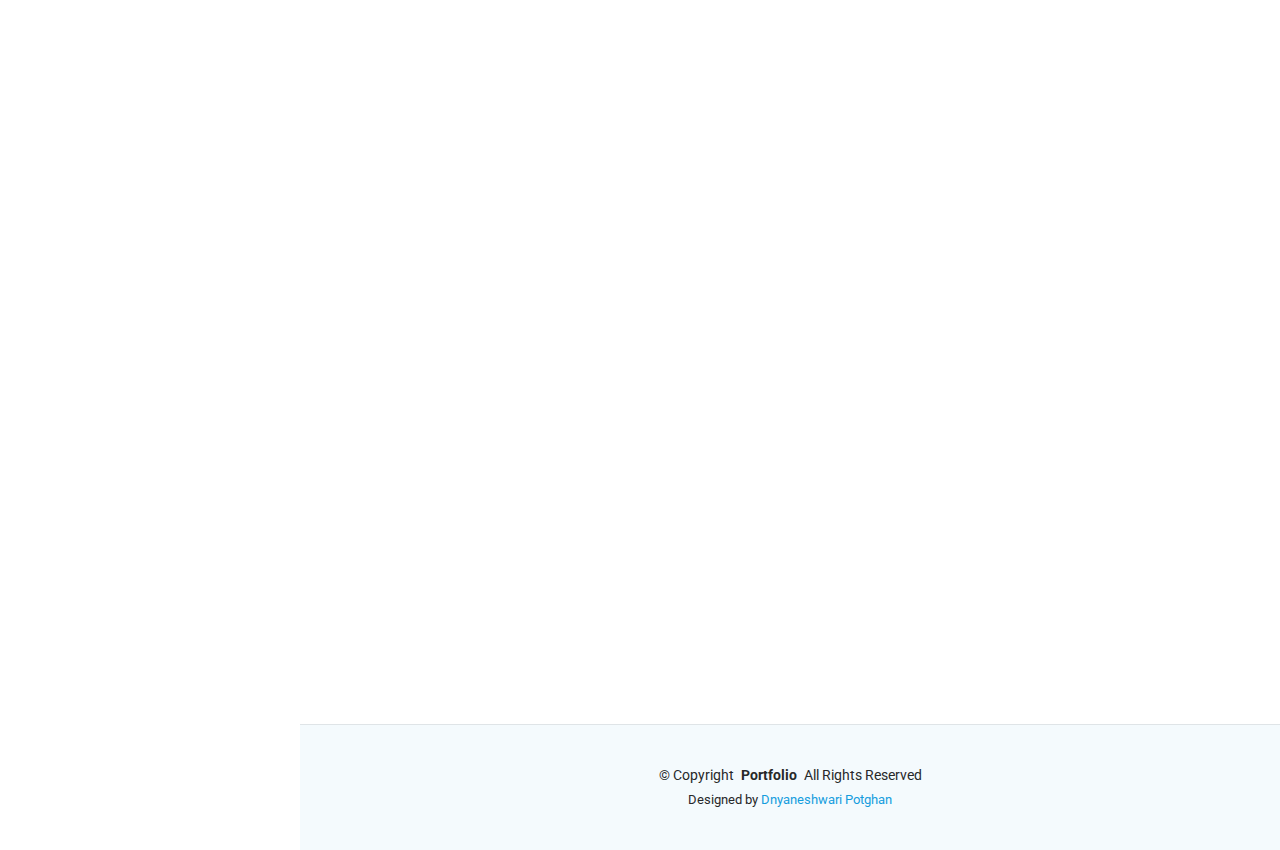
==== commit 2a6386a3: "Update index.html" ====
--- a/index.html
+++ b/index.html
@@ -419,11 +419,11 @@
 
             <div class="col-lg-4 col-md-6 portfolio-item isotope-item filter-app">
               <div class="portfolio-content h-100">
-                <img src="assets/img/portfolio/ website1 (1).png" class="img-fluid" alt="">
+                <img src="assets/img/portfolio/website1 (1).png" class="img-fluid" alt="">
                 <div class="portfolio-info">
                   <h4>Website1</h4>
                   <p> Gadilo Bharat.com</p>
-                  <a href="assets/img/portfolio/ website1 (1).png" title="" data-gallery="portfolio-gallery-app"
+                  <a href="assets/img/portfolio/website1 (1).png" title="" data-gallery="portfolio-gallery-app"
                     class="glightbox preview-link"><i class="bi bi-zoom-in"></i></a>
                   <a href="https://gadilobharat.com/" title="More Details" class="details-link"><i
                       class="bi bi-link-45deg"></i></a>
@@ -434,11 +434,11 @@
 
             <div class="col-lg-4 col-md-6 portfolio-item isotope-item filter-app">
               <div class="portfolio-content h-100">
-                <img src="assets/img/portfolio/ website1 (2).png" class="img-fluid" alt="">
+                <img src="assets/img/portfolio/website1 (2).png" class="img-fluid" alt="">
                 <div class="portfolio-info">
                   <h4>Website2</h4>
                   <p> Enclousure</p>
-                  <a href="assets/img/portfolio/ website1 (2).png" title="" data-gallery="portfolio-gallery-app"
+                  <a href="assets/img/portfolio/website1 (2).png" title="" data-gallery="portfolio-gallery-app"
                     class="glightbox preview-link"><i class="bi bi-zoom-in"></i></a>
                   <a href="https://enclosureapp.com/" title="More Details" class="details-link"><i
                       class="bi bi-link-45deg"></i></a>
@@ -448,11 +448,11 @@
 
             <div class="col-lg-4 col-md-6 portfolio-item isotope-item filter-app">
               <div class="portfolio-content h-100">
-                <img src="assets/img/portfolio/ website1 (3).png" class="img-fluid" alt="">
+                <img src="assets/img/portfolio/website1 (3).png" class="img-fluid" alt="">
                 <div class="portfolio-info">
                   <h4>Website3</h4>
                   <p> Online Grossary Shop</p>
-                  <a href="assets/img/portfolio/ website1 (3).png" title="" data-gallery="portfolio-gallery-app"
+                  <a href="assets/img/portfolio/website1 (3).png" title="" data-gallery="portfolio-gallery-app"
                     class="glightbox preview-link"><i class="bi bi-zoom-in"></i></a>
                   <a href="./website-two.html" title="More Details" class="details-link"><i
                       class="bi bi-link-45deg"></i></a>
@@ -463,11 +463,11 @@
             <!-- --------------------------- -->
             <div class="col-lg-4 col-md-6 portfolio-item isotope-item filter-app">
               <div class="portfolio-content h-100">
-                <img src="assets/img/portfolio/ website1 (4).png" class="img-fluid" alt="">
+                <img src="assets/img/portfolio/website1 (4).png" class="img-fluid" alt="">
                 <div class="portfolio-info">
                   <h4>Website4</h4>
                   <p> PortFolio</p>
-                  <a href="assets/img/portfolio/ website1 (4).png" title="" data-gallery="portfolio-gallery-app"
+                  <a href="assets/img/portfolio/website1 (4).png" title="" data-gallery="portfolio-gallery-app"
                     class="glightbox preview-link"><i class="bi bi-zoom-in"></i></a>
                   <a href="index.html" title="More Details" class="details-link"><i
                       class="bi bi-link-45deg"></i></a>
@@ -478,11 +478,11 @@
 
             <div class="col-lg-4 col-md-6 portfolio-item isotope-item filter-app">
               <div class="portfolio-content h-100">
-                <img src="assets/img/portfolio/ website1 (5).png" class="img-fluid" alt="">
+                <img src="assets/img/portfolio/website1 (5).png" class="img-fluid" alt="">
                 <div class="portfolio-info">
                   <h4>Website5</h4>
                   <p> Wikipedia</p>
-                  <a href="assets/img/portfolio/ website1 (5).png" title="" data-gallery="portfolio-gallery-app"
+                  <a href="assets/img/portfolio/website1 (5).png" title="" data-gallery="portfolio-gallery-app"
                     class="glightbox preview-link"><i class="bi bi-zoom-in"></i></a>
                   <a href="./website-one.html" title="More Details" class="details-link"><i
                       class="bi bi-link-45deg"></i></a>
@@ -491,11 +491,11 @@
             </div><!-- End Portfolio Item -->
             <div class="col-lg-4 col-md-6 portfolio-item isotope-item filter-app">
               <div class="portfolio-content h-100">
-                <img src="assets/img/portfolio/ myntra1 (10).png" class="img-fluid" alt="">
+                <img src="assets/img/portfolio/myntra1 (10).png" class="img-fluid" alt="">
                 <div class="portfolio-info">
                   <h4>Website6</h4>
                   <p> Myntra Clone Website</p>
-                  <a href="assets/img/portfolio/ myntra1 (10).png" title="" data-gallery="portfolio-gallery-app"
+                  <a href="assets/img/portfolio/myntra1 (10).png" title="" data-gallery="portfolio-gallery-app"
                     class="glightbox preview-link"><i class="bi bi-zoom-in"></i></a>
                   <a href="./website-four.html" title="More Details" class="details-link"><i
                       class="bi bi-link-45deg"></i></a>
@@ -547,11 +547,11 @@
 
             <div class="col-lg-4 col-md-6 portfolio-item isotope-item filter-product">
               <div class="portfolio-content h-100">
-                <img src="assets/img/portfolio/ dash3 (1).png" class="img-fluid" alt="">
+                <img src="assets/img/portfolio/dash3 (1).png" class="img-fluid" alt="">
                 <div class="portfolio-info">
                   <h4>Dashboard3</h4>
                   <p> Gadilo Bharat</p>
-                  <a href="assets/img/portfolio/ dash3 (1).png" title="Dashboard3"
+                  <a href="assets/img/portfolio/dash3 (1).png" title="Dashboard3"
                     data-gallery="portfolio-gallery-product" class="glightbox preview-link"><i
                       class="bi bi-zoom-in"></i></a>
                   <a href="./dashboard-three.html" title="More Details" class="details-link"><i
@@ -563,11 +563,11 @@
 
             <div class="col-lg-4 col-md-6 portfolio-item isotope-item filter-product">
               <div class="portfolio-content h-100">
-                <img src="assets/img/portfolio/ dash4 (2).png" class="img-fluid" alt="">
+                <img src="assets/img/portfolio/dash4 (2).png" class="img-fluid" alt="">
                 <div class="portfolio-info">
                   <h4>Dashboard4</h4>
                   <p> Color Prediction</p>
-                  <a href="assets/img/portfolio/ dash4 (2).png" title="Dashboard4"
+                  <a href="assets/img/portfolio/dash4 (2).png" title="Dashboard4"
                     data-gallery="portfolio-gallery-product" class="glightbox preview-link"><i
                       class="bi bi-zoom-in"></i></a>
                   <a href="./dashboard-four.html" title="More Details" class="details-link"><i
@@ -741,4 +741,4 @@
 
 </body>
 
-</html>+</html>
